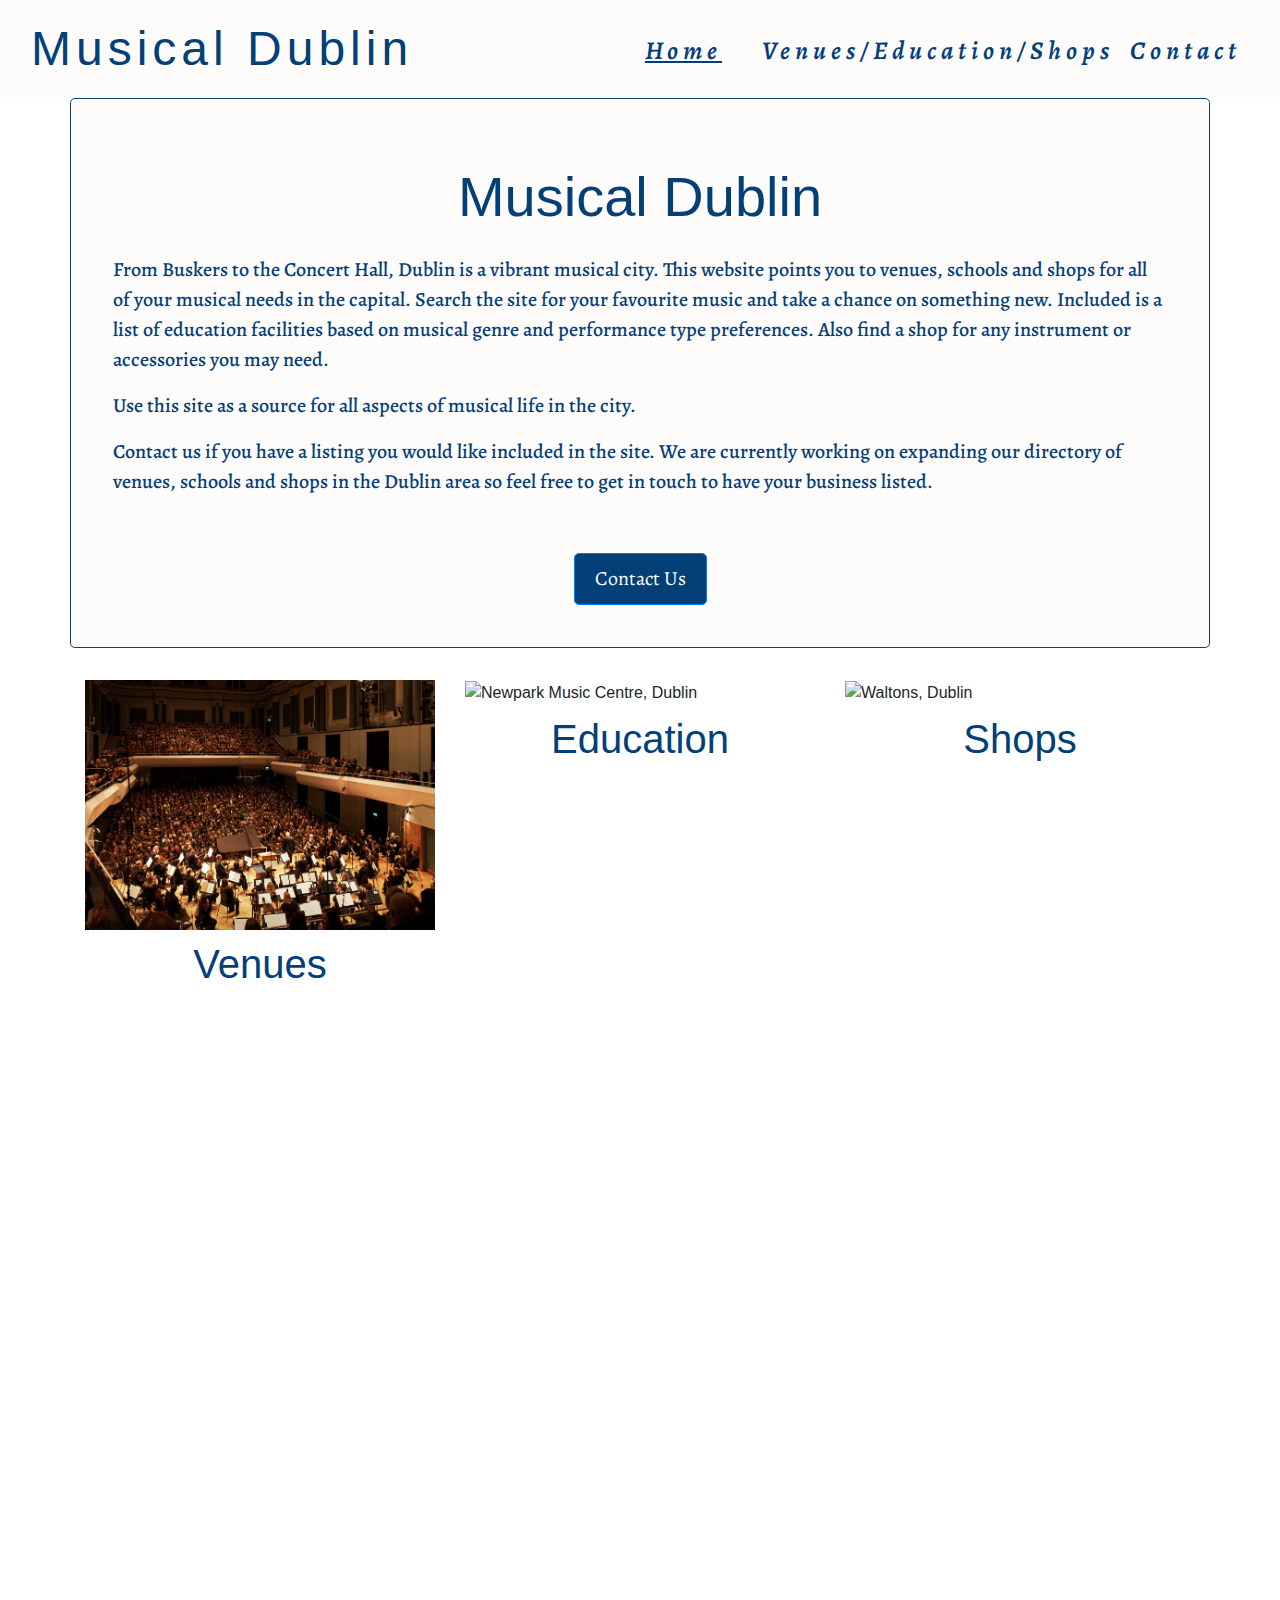
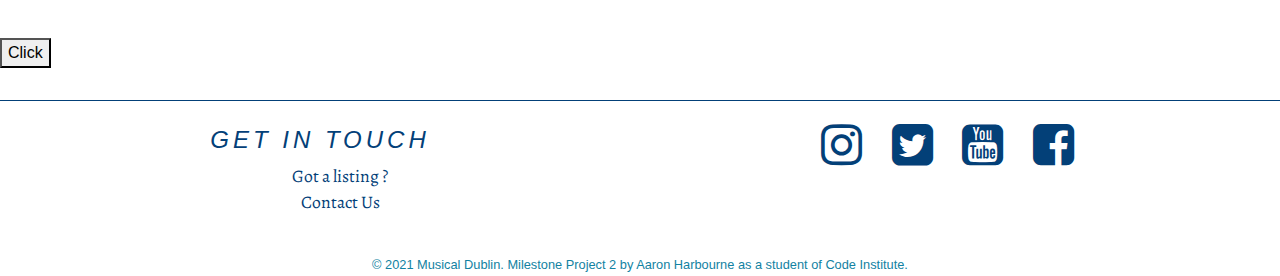
==== index.html @ c3a1e88f "Receive data from ticketmaster api" ====
<!DOCTYPE html>
<html lang="en">
<head>
    <meta charset="UTF-8">
    <meta name="viewport" content="width=device-width, initial-scale=1.0">
    <title>Home | Musical Dublin</title>
    <link rel="stylesheet" href="https://stackpath.bootstrapcdn.com/bootstrap/4.3.1/css/bootstrap.min.css" 
    integrity="sha384-ggOyR0iXCbMQv3Xipma34MD+dH/1fQ784/j6cY/iJTQUOhcWr7x9JvoRxT2MZw1T" crossorigin="anonymous" />
    <link href="https://cdn.jsdelivr.net/npm/bootstrap@5.0.0-beta2/dist/css/bootstrap.min.css" rel="stylesheet" 
    integrity="sha384-BmbxuPwQa2lc/FVzBcNJ7UAyJxM6wuqIj61tLrc4wSX0szH/Ev+nYRRuWlolflfl" crossorigin="anonymous">
    <link rel="stylesheet" href="https://stackpath.bootstrapcdn.com/font-awesome/4.7.0/css/font-awesome.min.css" 
    integrity="sha384-wvfXpqpZZVQGK6TAh5PVlGOfQNHSoD2xbE+QkPxCAFlNEevoEH3Sl0sibVcOQVnN" crossorigin="anonymous">
    <link rel="apple-touch-icon" sizes="180x180" href="./assets/images/apple-touch-icon.png">
    <link rel="icon" type="image/png" sizes="32x32" href="./assets/images/favicon-32x32.png">
    <link rel="icon" type="image/png" sizes="16x16" href="./assets/images/favicon-16x16.png">
    <link rel="manifest" href="./assets/images/site.webmanifest">
    <script src="https://code.jquery.com/jquery-3.6.0.js" 
    integrity="sha256-H+K7U5CnXl1h5ywQfKtSj8PCmoN9aaq30gDh27Xc0jk=" crossorigin="anonymous"></script>
    <link rel="stylesheet" type="text/css" href="./assets/css/style.css">
</head>
<body>
   <header>
       <nav class="navbar navbar-expand-lg navbar-dark bg-light">
  <div class="container-fluid">
    <a class="navbar-brand" href="index.html">Musical Dublin</a>
    <button class="navbar-toggler" type="button" data-bs-toggle="collapse" data-bs-target="#navbarNav" aria-controls="navbarNav" aria-expanded="false" aria-label="Toggle navigation">
      <span class="navbar-toggler-icon"></span>
    </button>
    <div class="collapse navbar-collapse flex-row-reverse" id="navbarNav">
      <ul class="navbar-nav">
        <li class="nav-item">
          <a class="nav-link active home-link" aria-current="page" href="index.html"><em>Home</em></a>
        </li>
        <li class="nav-item">
          <a class="nav-link" href="main.html"><em>Venues/Education/Shops</em></a>
        </li>
        <li class="nav-item">
          <a class="nav-link" href="contact.html"><em>Contact</em></a>
        </li>
      </ul>
    </div>
  </div>
</nav>
   </header>

<section>
    <div class="hero-image">
       
    <div class="jumbotron container jumotron-container">
  <h1 class="heading">Musical Dublin</h1>
  <p class="normal-text">From Buskers to the Concert Hall, Dublin is a vibrant musical city. This website points you to venues, schools and shops for all of
    your musical needs in the capital. Search the site for your favourite music and take a chance on something new. 
    Included is a list of education facilities based on musical genre and performance type preferences. Also find a shop
    for any instrument or accessories you may need.
</p>
<p class="normal-text">Use this site as a source for all aspects of musical life in the city.</p>
<p class="normal-text">Contact us if you have a listing you would like included in the site. We are currently working on expanding our
    directory of venues, schools and shops in the Dublin area so feel free to get in touch to have your business listed. 
</p>
<p class="center">
  <a type="button" class="btn btn-primary btn-lg" href="contact.html" role="button">Contact Us</a>
  </p>
</div>
</div>
</section>

<section>
    <div class="container">
  <div class="row">
    <div class="col-12 col-md-4">
      <img class="img-fluid index-images concert-hall" id="hall" data-type="venues" alt="National Concert Hall, Dublin" src="./assets/images/nch.jpg">
      <h2 class="heading3 ">Venues</h2>
      <div class="venues-mob-drop col-sm-12 d-md-none"></div> <!--uncommented this...might need to comment-->
    </div>
    <div class="col-12 col-md-4">
       <img class="img-fluid index-images education" id="edu" data-type="schools" alt="Newpark Music Centre, Dublin" src="./assets/images/newpark3.jpg">
       <h2 class="heading3 ">Education</h2>
       <div class="edu-mob-drop col-sm-12 d-md-none"></div>
    </div>
    <div class="col-12 col-md-4 ">
       <img class="img-fluid index-images shops" id="shop" data-type="shops" alt="Waltons, Dublin" src="./assets/images/music-shop.jpg">
       <h2 class="heading3 ">Shops</h2>
       <div class="shops-mob-drop col-sm-12 d-md-none"></div>
    </div>
  </div>
</div>
  <div class="container">
    <div class="row">
      <div class="d-none d-md-block col-md-4">
        <div class="venues-drop"></div>
      </div>
      <div class="col-12 col-md-8">
        <div id="map">  </div>
      </div>
    </div>
  </div>

  



</section>

<button id="apibtn">Click</button>




   










<footer>
<div class="container-fluid">
  <div class="row">
    <div class="col-12 col-sm-6 left">
      <h5 class="text-uppercase about center"><em>Get in touch</em></h5>
    <ul class="question center">
      <li><a href="contact.html">Got a listing ?</a></li>
      <li><a href="contact.html">Contact Us</a></li>
    </ul>
    </div>
    <div class="col-12 col-sm-6 center">
       <a class="social" href="https://www.instagram.com" target="_blank"><i class="fa fa-instagram" aria-hidden="true"></i></a>
      <a class="social" href="https://www.twitter.com" target="_blank"><i class="fa fa-twitter-square" aria-hidden="true"></i></a>
      <a class="social" href="https://www.youtube.com" target="_blank"><i class="fa fa-youtube-square" aria-hidden="true"></i></a>
      <a class="social" href="https://www.facebook.com" target="_blank"><i class="fa fa-facebook-square" aria-hidden="true"></i></a>
    </div>
  </div>
  <div class="row">
    <div class="col-12 copyright">
      <span><small>&copy; 2021 Musical Dublin. Milestone Project 2 by Aaron Harbourne as a student of Code Institute.</small></span>
    </div>
 </div>
</div>
</footer>
   








<script type="text/javascript" src="./assets/js/maps.js"></script>
<script type="text/javascript" src="./assets/js/script.js"></script>
<script src="https://unpkg.com/@googlemaps/markerclustererplus/dist/index.min.js"></script>

   <script
      src="https://maps.googleapis.com/maps/api/js?key=AIzaSyAnH_JU3kDVxfjVtZtrFHCsd9neP1W3_GU&callback=initMap&libraries=&v=weekly"
      async
    ></script>
   <script src="https://cdn.jsdelivr.net/npm/bootstrap@5.0.0-beta2/dist/js/bootstrap.bundle.min.js" 
   integrity="sha384-b5kHyXgcpbZJO/tY9Ul7kGkf1S0CWuKcCD38l8YkeH8z8QjE0GmW1gYU5S9FOnJ0" crossorigin="anonymous"></script>
</body>
</html>
---- assets/css/style.css ----
@import url('https://fonts.googleapis.com/css2?family=Alegreya:ital,wght@0,500;0,600;0,700;1,400;1,500&family=Permanent+Marker&display=swap');

/* * {
    background-color: #fefcfb;
}*/

/*---------------------------------------------Navbar*/

.navbar{
    background-color: #fefcfb !important;
}

.navbar-brand{
    font-size: 3rem;
    letter-spacing: 3px;
    color: #034078 !important;
    font-family: "Permanent Marker", sans-serif;
}

.nav-link {
    font-size: 2rem;
    letter-spacing: 5px;
    color: #034078 !important;
    font-family: "Alegreya", sans-serif;
    font-weight: 600;
}

.nav-link:hover {
    color: #1282A2 !important;
}

.home-link {
    margin-right: 1.5rem;
}

.navbar-toggler {
   background-color: #034078 !important;
   font-size: 1.5rem;
   
}

.active {
    text-decoration: underline;
}

/*---------------------------------------------Index*/

.jumbotron {
    /*height: 500px;*/
    height: 500px;
    width: 100%;
    background-color: #fefcfb;
    border: 1px solid #034078;
}

/*#image-text-outer {
    position: relative;
    height: 700px;
    width: 100%;
    overflow: hidden;
}

.image-index {
 height:700px;
 width: 100%;
}

.text-overlay {
    height: 600px;
    width: 600px;
    background-color: rgba(254, 252, 251, 0.9);
    position: absolute;
    top: 65px;
    bottom: 25%;
    left: 410px;
    border-radius: 15px;
    text-align: center;
    
}*/

.heading {
    font-family: "Permanent marker", sans-serif;
    font-size: 3.5rem;
    margin-top: 0px;
    margin-bottom: 25px;
    text-align: center;
    color: #034078;
}

.heading2 {
    font-family: "Permanent marker", sans-serif;
    font-size: 3.5rem;
    margin-top: 10px;
    margin-bottom: 0px;
    text-align: center;
    color: #034078;
}

.heading3 {
    font-family: "Permanent marker", sans-serif;
    font-size: 2.5rem;
    margin-top: 10px;
    margin-bottom: 0px;
    color: #034078;
    text-align: center;
}

.heading-left {
    font-family: "Permanent marker", sans-serif;
    font-size: 3rem;
    margin-top: 10px;
    margin-bottom: 0px;
    color: #034078;
    text-align: left;
    text-decoration: underline;
}

.normal-text {
    font-family: "Alegreya", sans-serif;
    font-weight: 500;
   font-size: 1.25rem;
   color: #034078;
   margin-left: 10px;
   margin-right: 10px;
}

.index-images {
    height: 250px;
    width: 100%;
    object-fit: cover;
}

.height {
    height: 400px;
    width: 100%;
}

.headers-below {
    font-size: 2rem;
    font-family: "Permanent marker", sans-serif;
    color: #034078;
    margin-top: 20px;
    margin-bottom: 20px;
}

.list {
    font-size: 1.25rem;
    font-family: "Alegreya", sans-serif;
    color: #1282A2;
    text-decoration: none;
    margin-top: 10px;
    margin-bottom: 10px;
}

.list:hover{
    color: #034078;
    text-decoration: none;
}

.images-below {
    width: 100%;
    height: 500px;
}

#map {
    width: 100%;
    height: 600px;
    margin-top: 50px;
}

.venues-drop {
    margin-top: 50px;
}

.info-window-header {
    font-size: 2.5rem;
    text-align: center;
    font-family: "Permanent marker", sans-serif;
    color: #034078;
}

.info-window-p {
    font-size: 1rem;
    text-align: left;
    font-family: "Alegreya", sans-serif;  
    color: #001F54;
}

.info-window-a {
    text-decoration: none;
    color: #1282A2;
}

.info-window-a:hover {
    text-decoration: underline;
    color: #001F54;
}

#error {
    font-family: "Alegreya", sans-serif;
    color: #FF0000;
    font-size: 1.25rem;
}

/*---------------------------------------------Footer*/

footer {
    height: 120px;
    border-top: 1px solid #034078;
    margin-top: 32px;
}

.copyright{
    text-align: center;
    bottom: 0;
    margin-top: 20px;
    color: #1282A2;
}

.social i {
    font-size: 3rem;
    color: #034078;
    margin-top: 20px;
    margin-right: 25px;
}

.social i:hover {
    color: #1282A2;
}

.about{
    margin-top: 25px;
    font-size: 1.5rem;
    font-family: "Permanent Marker", sans-serif;
    letter-spacing: 4px;
    color: #034078;
}

.about-text {
    font-family: "Alegreya", sans-serif;
    font-size: 1.1rem;
   
}

ul {
    margin-top: 5px;
}

.question li a {
    font-family: "Alegreya", sans-serif;
    font-size: 1.1rem;
    text-decoration: none;
    color: #034078;
    margin-top: 3px;
}

ul li {
  list-style-type: none;
}

/*---------------------------------------------main.html*/

/*.js-target1 {
    background-color: green;
}

.js-target2 {
    background-color: white;
}

.js-target3 {
    background-color: orange;
}

.js-container {
    height: 200px;
    width: 100%;
}*/

.heading3 {
    font-family: "Permanent marker", sans-serif;
    font-size: 2.5rem;
    margin-top: 10px;
    margin-bottom: 0px;
    text-align: center;
    color: #034078;
}

.heading-color-2{
    color: #1282a2;
}

/*---------------------------------------------Contact*/

.get-in-touch {
    margin-top: 25px;
}

.get-in-touch-submit {
    margin-bottom: 25px;
}

form {
    margin-top: 25px;
}

/*---------------------------------------------Buttons*/

 .btn {
    font-family: "Alegreya", sans-serif;
    background-color: #034078;
    color: #fefcfb;
    padding: 10px 20px 10px 20px;
    margin-top: 15px;
    text-align: center; 
    border-radius: 5px;
}

.btn:hover {
     background-color: #1282A2;
     border: 1px solid #034078;
}

/*---------------------------------------------Multiple Pages*/

.center {
    text-align: center;
}

.left {
    text-align: left;
}

/*---------------------------------------------Media Query*/

@media only screen and (max-width: 300px) {
    .navbar-brand {
        font-size: 1.5rem;
        letter-spacing: 0;
    }
    .navbar-toggler {
   font-size: 1rem;
   }

   .nav-link {
       font-size: 1rem;
   }

   .about h5{
    margin-top: 10px;
    font-size: .9rem;
    letter-spacing: 2px;
    text-align: center;
    margin-bottom: 10px;
}

.jumbotron {
    height: 1190px;
  width: 100%;
  text-align: left;
  border: 1px solid #034078;
}

.social i {
    font-size: 2.2rem;
    margin: 25px 25px 20px 0;
}

.about-text {
    font-size: .95rem;
    text-align: center; 
}

ul {
    margin-top: 10px;
}

.question li a {
    font-size: 1rem;
    list-style-type: square;
    text-align: center;
    margin-top: 20px;
}

.footer {
    height: 300px;
}

.copyright {
    margin-top: 10px;
    margin-bottom: 10px;
    font-size: .9rem;
}

}

@media only screen and (min-width: 320px) {
    .navbar-brand {
        font-size: 1.5rem;
        letter-spacing: 1px;
    }
   
    .navbar-toggler {
   font-size: 1rem;
   }

   .nav-link {
     font-size: 1.25rem;
   }

.jumbotron {
    height: 1075px;
  width: 100%;
  border: 1px solid #034078;
  border-left: 0;
  border-right: 0;
}

}

@media only screen and (min-width: 360px) {
    .navbar-brand {
        font-size: 1.75rem;
        letter-spacing: 3px;
    }
   
    .navbar-toggler {
   font-size: 1.25rem;
   }
   
   .nav-link {
     font-size: 1.5rem;
   }

   .jumbotron {
    height: 955px;
  width: 100%;
  border: 1px solid #034078;
}

.btn {
      margin-top: 20px;
  }
}

@media only screen and (min-width: 375px) and (max-width: 400px) {
    .navbar-brand {
        font-size: 1.75rem;
        letter-spacing: 3px;
    }
   
    .navbar-toggler {
   font-size: 1.25rem;
   }

   .nav-link {
     font-size: 1.5rem;
   }

   .jumbotron {
  border: 0;
  }

  .btn {
      margin-top: 35px;
  }
}

@media only screen and (min-width: 411px) {
    .navbar-brand {
        font-size: 2rem;
        letter-spacing: 5px;
    }
   
    .navbar-toggler {
   font-size: 1rem;
   }

   .nav-link {
     font-size: 1.5rem;
   }

   .jumbotron {
    height: 900px;
  width: 100%;
  border: 0;
  }

  .btn {
      margin-top: 40px;
  }
}

@media only screen and (min-width: 414px) {
    .navbar-brand {
        font-size: 1.75rem;
        letter-spacing: 3px;
    }
   
    .navbar-toggler {
   font-size: 1rem;
   }

   .nav-link {
     font-size: 1.75rem;
   }

   .jumbotron {
   border: 0;
   }

   .btn {
      margin-top: 40px;
  }
}

@media only screen and (min-width: 540px) {
    .navbar-brand {
        font-size: 2.5rem;
        letter-spacing: 5px;
    }
   
    .navbar-toggler {
   font-size: 1.5rem;
   }

   .nav-link {
     font-size: 1.5rem;
   }

   .jumbotron {
       height: 700px;
    border: 1px solid #034078;
 }
}

@media only screen and (min-width: 768px) {
    .navbar-brand {
        font-size: 3rem;
        letter-spacing: 5px;
    }
   
    .navbar-toggler {
   font-size: 1.75rem;
   }

   .nav-link {
     font-size: 2rem;
   }

   .jumbotron {
       height: 650px;
    border: 1px solid #034078;
 }
}

@media only screen and (min-width: 1000px) {
    .navbar-brand{
    font-size: 3rem;
    letter-spacing: 5px;
    }

    .navbar-toggler {
   font-size: 1.5rem;
   }

.nav-link {
    font-size: 1.6rem;
    letter-spacing: 1x;
}

.jumbotron {
       height: 550px;
    border: 1px solid #034078;
 }
}
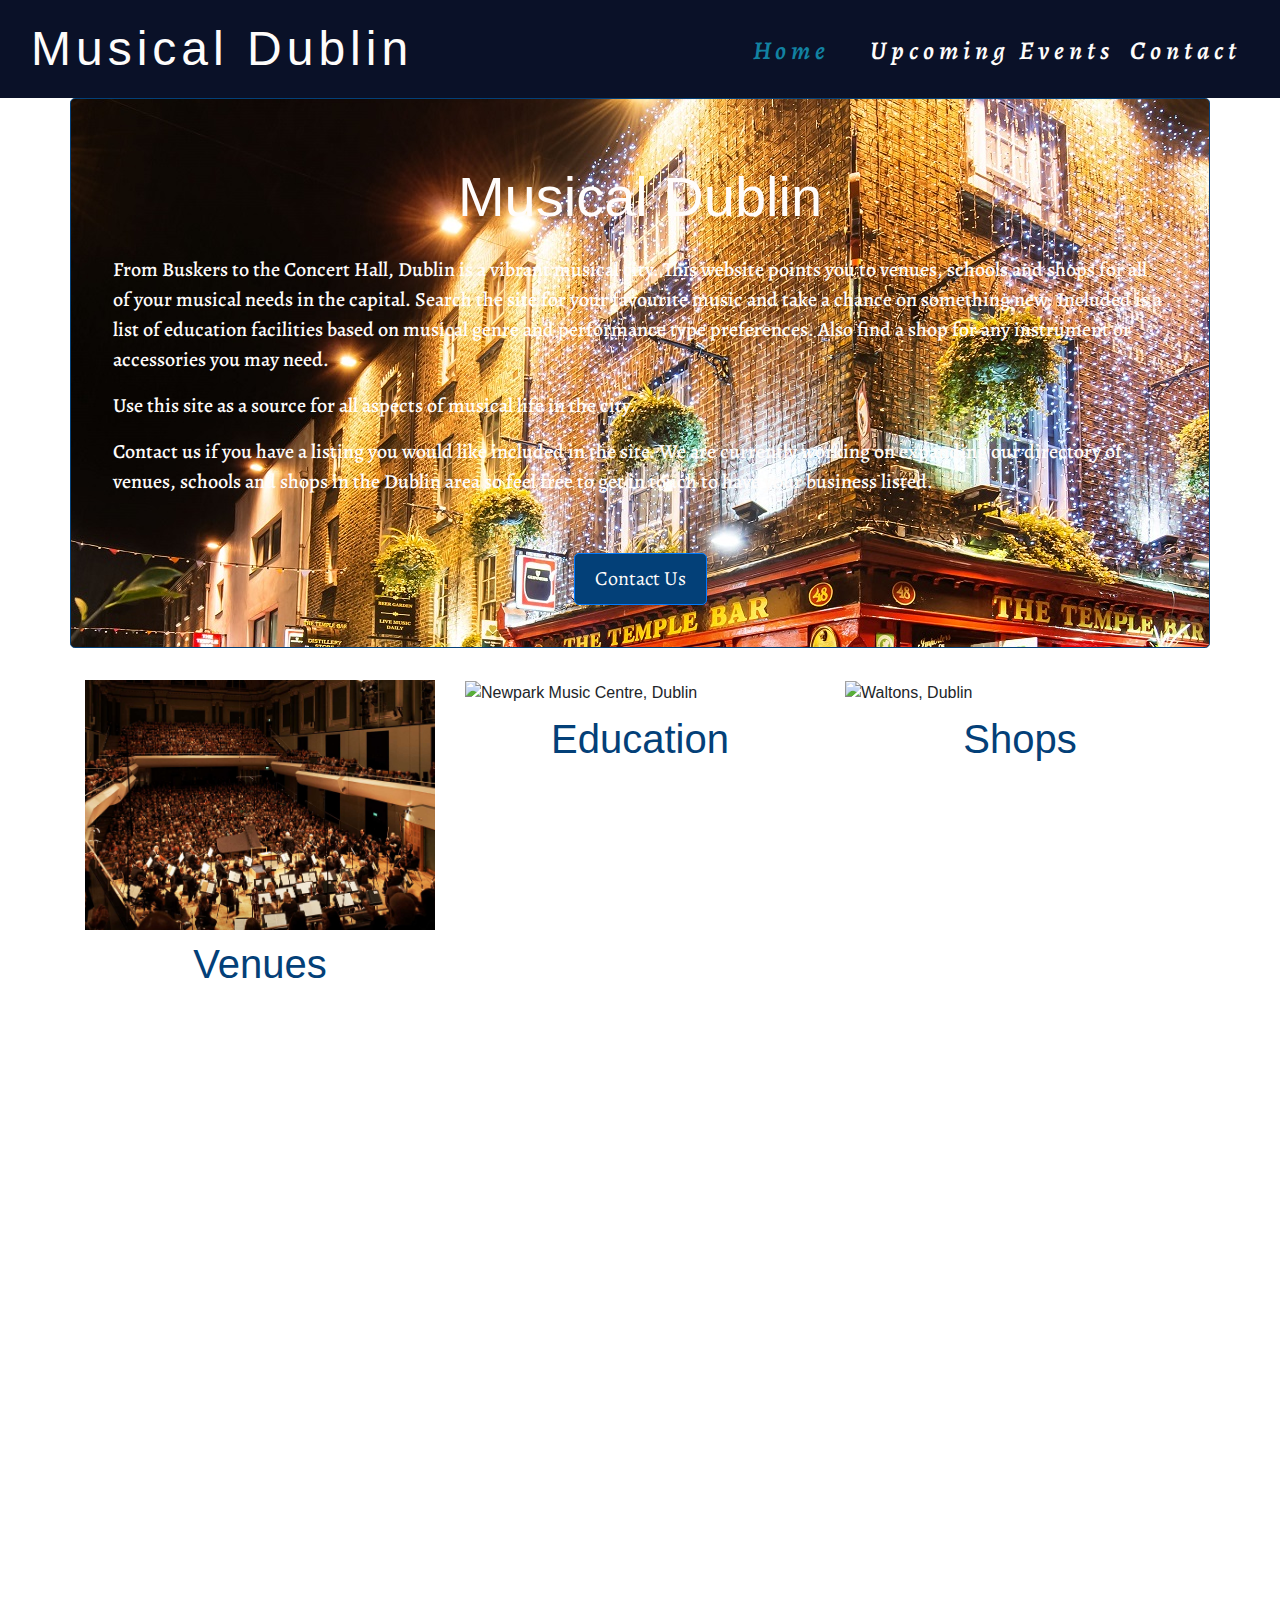
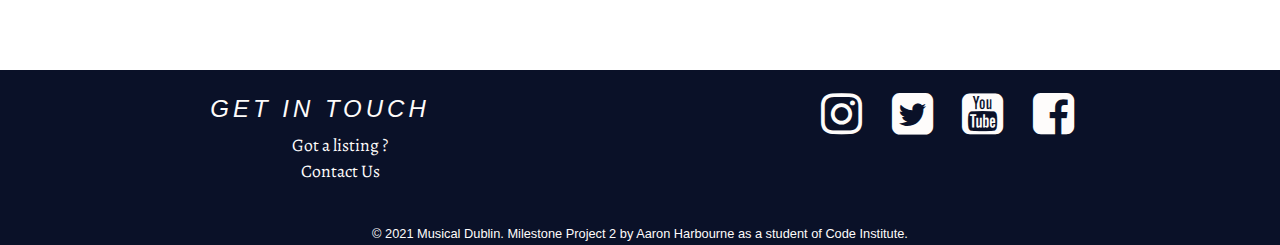
==== commit b57410fa: "Add jumbotron image to index" ====
--- a/index.html
+++ b/index.html
@@ -32,7 +32,7 @@
           <a class="nav-link active home-link" aria-current="page" href="index.html"><em>Home</em></a>
         </li>
         <li class="nav-item">
-          <a class="nav-link" href="main.html"><em>Venues/Education/Shops</em></a>
+          <a class="nav-link" href="events.html"><em>Upcoming Events</em></a>
         </li>
         <li class="nav-item">
           <a class="nav-link" href="contact.html"><em>Contact</em></a>
@@ -47,14 +47,14 @@
     <div class="hero-image">
        
     <div class="jumbotron container jumotron-container">
-  <h1 class="heading">Musical Dublin</h1>
-  <p class="normal-text">From Buskers to the Concert Hall, Dublin is a vibrant musical city. This website points you to venues, schools and shops for all of
+  <h1 class="heading-index">Musical Dublin</h1>
+  <p class="normal-text-index">From Buskers to the Concert Hall, Dublin is a vibrant musical city. This website points you to venues, schools and shops for all of
     your musical needs in the capital. Search the site for your favourite music and take a chance on something new. 
     Included is a list of education facilities based on musical genre and performance type preferences. Also find a shop
     for any instrument or accessories you may need.
 </p>
-<p class="normal-text">Use this site as a source for all aspects of musical life in the city.</p>
-<p class="normal-text">Contact us if you have a listing you would like included in the site. We are currently working on expanding our
+<p class="normal-text-index">Use this site as a source for all aspects of musical life in the city.</p>
+<p class="normal-text-index">Contact us if you have a listing you would like included in the site. We are currently working on expanding our
     directory of venues, schools and shops in the Dublin area so feel free to get in touch to have your business listed. 
 </p>
 <p class="center">
@@ -94,28 +94,7 @@
       </div>
     </div>
   </div>
-
-  
-
-
-
 </section>
-
-<button id="apibtn">Click</button>
-
-
-
-
-   
-
-
-
-
-
-
-
-
-
 
 <footer>
 <div class="container-fluid">
@@ -134,11 +113,9 @@
       <a class="social" href="https://www.facebook.com" target="_blank"><i class="fa fa-facebook-square" aria-hidden="true"></i></a>
     </div>
   </div>
-  <div class="row">
     <div class="col-12 copyright">
       <span><small>&copy; 2021 Musical Dublin. Milestone Project 2 by Aaron Harbourne as a student of Code Institute.</small></span>
     </div>
- </div>
 </div>
 </footer>
    
--- a/assets/css/style.css
+++ b/assets/css/style.css
@@ -1,26 +1,22 @@
 @import url('https://fonts.googleapis.com/css2?family=Alegreya:ital,wght@0,500;0,600;0,700;1,400;1,500&family=Permanent+Marker&display=swap');
 
-/* * {
-    background-color: #fefcfb;
-}*/
-
 /*---------------------------------------------Navbar*/
 
 .navbar{
-    background-color: #fefcfb !important;
+    background-color: #0A1128 !important; /* #fefcfb */
 }
 
 .navbar-brand{
     font-size: 3rem;
     letter-spacing: 3px;
-    color: #034078 !important;
+    color: #fefcfb !important;
     font-family: "Permanent Marker", sans-serif;
 }
 
 .nav-link {
     font-size: 2rem;
     letter-spacing: 5px;
-    color: #034078 !important;
+    color: #fefcfb !important;
     font-family: "Alegreya", sans-serif;
     font-weight: 600;
 }
@@ -34,23 +30,29 @@
 }
 
 .navbar-toggler {
-   background-color: #034078 !important;
+   background-color: #1282A2 !important;   
    font-size: 1.5rem;
+   border: 1px solid #fefcfb !important; 
    
 }
 
 .active {
-    text-decoration: underline;
+    color: #1282A2 !important;   
 }
 
 /*---------------------------------------------Index*/
 
 .jumbotron {
-    /*height: 500px;*/
     height: 500px;
     width: 100%;
-    background-color: #fefcfb;
-    border: 1px solid #034078;
+    background-image: url("/assets/images/temple-bar-2.jpg");
+    background-repeat: no-repeat;
+    background-attachment: fixed;
+    background-position: center;
+    /* background-color: #D8D8D8; */
+    border-left: .5px solid #1282A2;
+    border-bottom: .5px solid #1282A2;
+    border-right: .5px solid #1282A2;
 }
 
 /*#image-text-outer {
@@ -87,6 +89,24 @@
     color: #034078;
 }
 
+.heading-index {
+    font-family: "Permanent marker", sans-serif;
+    font-size: 3.5rem;
+    margin-top: 0px;
+    margin-bottom: 25px;
+    text-align: center;
+    color: #fefcfb;
+}
+
+.heading-alter {
+    font-family: "Permanent marker", sans-serif;
+    font-size: 3.5rem;
+    margin-top: 2rem;
+    margin-bottom: 25px;
+    text-align: center;
+    color: #034078;
+}
+
 .heading2 {
     font-family: "Permanent marker", sans-serif;
     font-size: 3.5rem;
@@ -124,6 +144,15 @@
    margin-right: 10px;
 }
 
+.normal-text-index {
+    font-family: "Alegreya", sans-serif;
+    font-weight: 500;
+   font-size: 1.25rem;
+   color: #fefcfb;
+   margin-left: 10px;
+   margin-right: 10px;
+}
+
 .index-images {
     height: 250px;
     width: 100%;
@@ -196,30 +225,39 @@
     color: #001F54;
 }
 
+.border-images {
+    border: 4px solid #1da1f2;
+}
+
+.image-border {
+    border: 2px solid #034078;
+}
+
 #error {
     font-family: "Alegreya", sans-serif;
-    color: #FF0000;
+    color: #FF0800;
     font-size: 1.25rem;
 }
 
 /*---------------------------------------------Footer*/
 
 footer {
-    height: 120px;
-    border-top: 1px solid #034078;
+    height: 175px;   /* 120px */
+    /*border-top: 1px solid #034078;*/
     margin-top: 32px;
+    background-color: #0A1128;
 }
 
 .copyright{
     text-align: center;
     bottom: 0;
     margin-top: 20px;
-    color: #1282A2;
+    color: #fefcfb; /* #1282A2 */
 }
 
 .social i {
     font-size: 3rem;
-    color: #034078;
+    color: #fefcfb; /* #034078 */
     margin-top: 20px;
     margin-right: 25px;
 }
@@ -233,7 +271,7 @@
     font-size: 1.5rem;
     font-family: "Permanent Marker", sans-serif;
     letter-spacing: 4px;
-    color: #034078;
+    color: #fefcfb; /* #034078 */
 }
 
 .about-text {
@@ -250,7 +288,15 @@
     font-family: "Alegreya", sans-serif;
     font-size: 1.1rem;
     text-decoration: none;
-    color: #034078;
+    color: #fefcfb; /* #034078 */
+    margin-top: 3px;
+}
+
+.question li a:hover {
+    font-family: "Alegreya", sans-serif;
+    font-size: 1.1rem;
+    text-decoration: none;
+    color: #1282A2; /* #034078 */
     margin-top: 3px;
 }
 
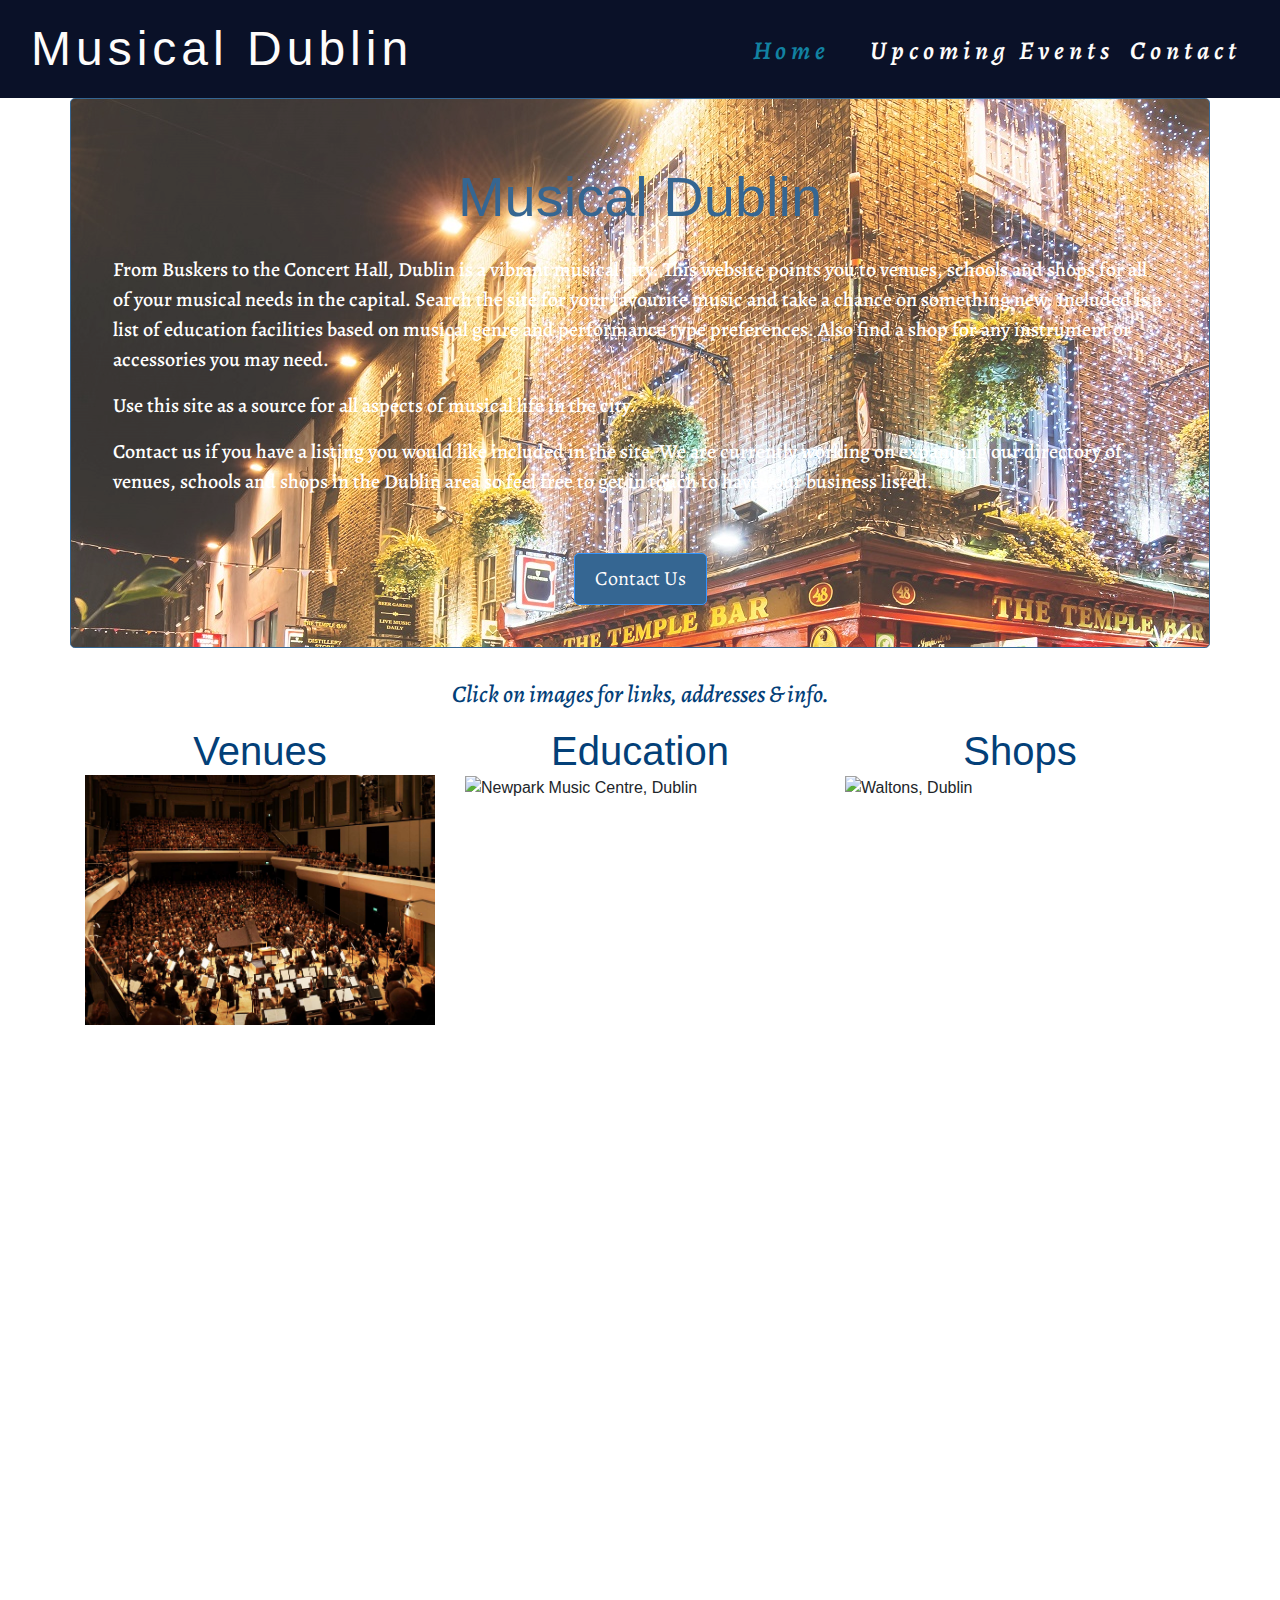
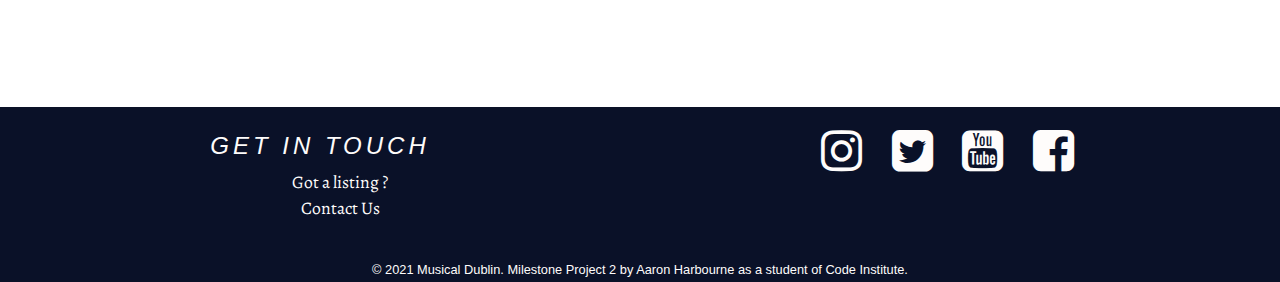
==== commit 90aa48cb: "Add headers above image links and info about images above them too" ====
--- a/index.html
+++ b/index.html
@@ -67,19 +67,24 @@
 <section>
     <div class="container">
   <div class="row">
+    <div class="col-12">
+      <h4 class="image-info"><em>Click on images for links, addresses & info.</em></h4>
+    </div>
     <div class="col-12 col-md-4">
+      <h2 class="heading3">Venues</h2>
       <img class="img-fluid index-images concert-hall" id="hall" data-type="venues" alt="National Concert Hall, Dublin" src="./assets/images/nch.jpg">
-      <h2 class="heading3 ">Venues</h2>
       <div class="venues-mob-drop col-sm-12 d-md-none"></div> <!--uncommented this...might need to comment-->
     </div>
     <div class="col-12 col-md-4">
+       <h2 class="heading3">Education</h2>
        <img class="img-fluid index-images education" id="edu" data-type="schools" alt="Newpark Music Centre, Dublin" src="./assets/images/newpark3.jpg">
-       <h2 class="heading3 ">Education</h2>
+      
        <div class="edu-mob-drop col-sm-12 d-md-none"></div>
     </div>
     <div class="col-12 col-md-4 ">
+      <h2 class="heading3">Shops</h2>
        <img class="img-fluid index-images shops" id="shop" data-type="shops" alt="Waltons, Dublin" src="./assets/images/music-shop.jpg">
-       <h2 class="heading3 ">Shops</h2>
+      
        <div class="shops-mob-drop col-sm-12 d-md-none"></div>
     </div>
   </div>
--- a/assets/css/style.css
+++ b/assets/css/style.css
@@ -46,6 +46,7 @@
     height: 500px;
     width: 100%;
     background-image: url("/assets/images/temple-bar-2.jpg");
+    opacity: 0.8;
     background-repeat: no-repeat;
     background-attachment: fixed;
     background-position: center;
@@ -55,31 +56,6 @@
     border-right: .5px solid #1282A2;
 }
 
-/*#image-text-outer {
-    position: relative;
-    height: 700px;
-    width: 100%;
-    overflow: hidden;
-}
-
-.image-index {
- height:700px;
- width: 100%;
-}
-
-.text-overlay {
-    height: 600px;
-    width: 600px;
-    background-color: rgba(254, 252, 251, 0.9);
-    position: absolute;
-    top: 65px;
-    bottom: 25%;
-    left: 410px;
-    border-radius: 15px;
-    text-align: center;
-    
-}*/
-
 .heading {
     font-family: "Permanent marker", sans-serif;
     font-size: 3.5rem;
@@ -95,7 +71,7 @@
     margin-top: 0px;
     margin-bottom: 25px;
     text-align: center;
-    color: #fefcfb;
+    color: #034078;
 }
 
 .heading-alter {
@@ -103,6 +79,12 @@
     font-size: 3.5rem;
     margin-top: 2rem;
     margin-bottom: 25px;
+    text-align: center;
+    color: #034078;
+}
+
+.image-info {
+    font-family: "Alegreya", sans-serif;
     text-align: center;
     color: #034078;
 }
@@ -148,7 +130,7 @@
     font-family: "Alegreya", sans-serif;
     font-weight: 500;
    font-size: 1.25rem;
-   color: #fefcfb;
+   color: #fff;
    margin-left: 10px;
    margin-right: 10px;
 }
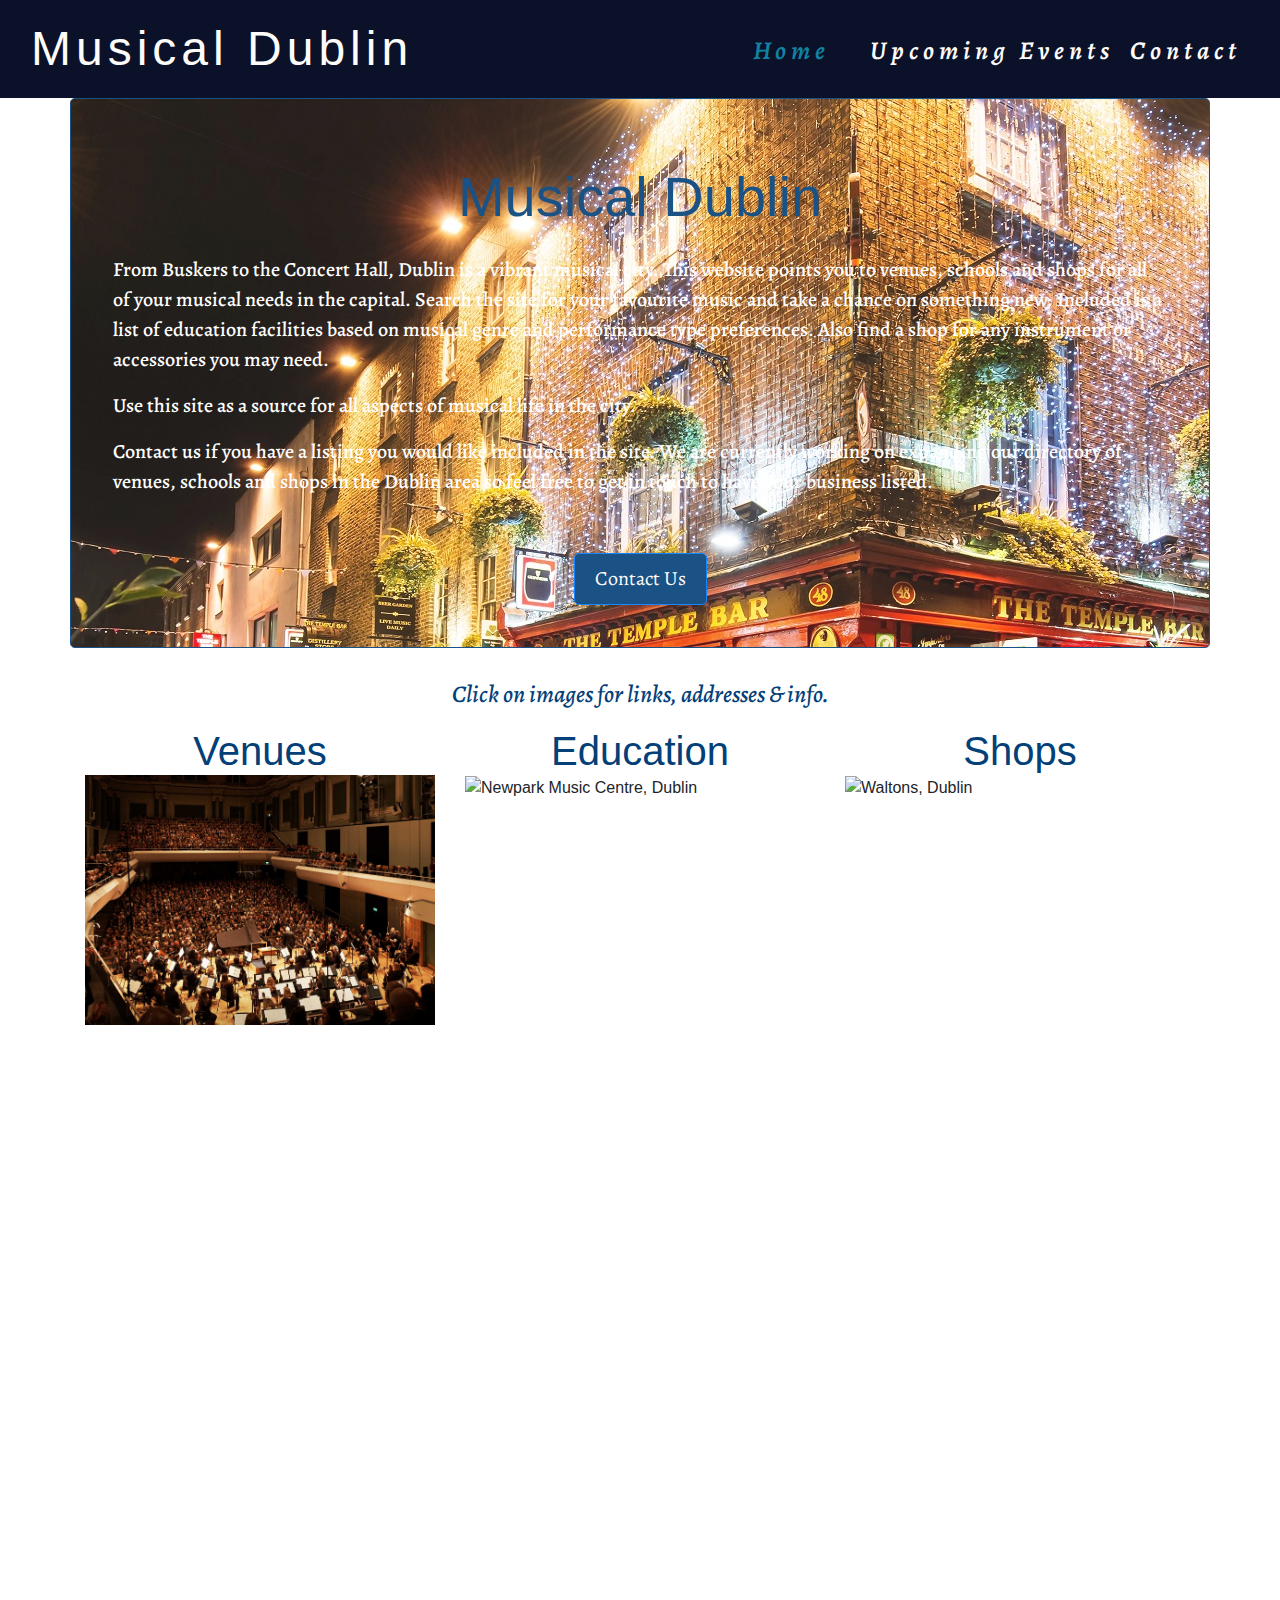
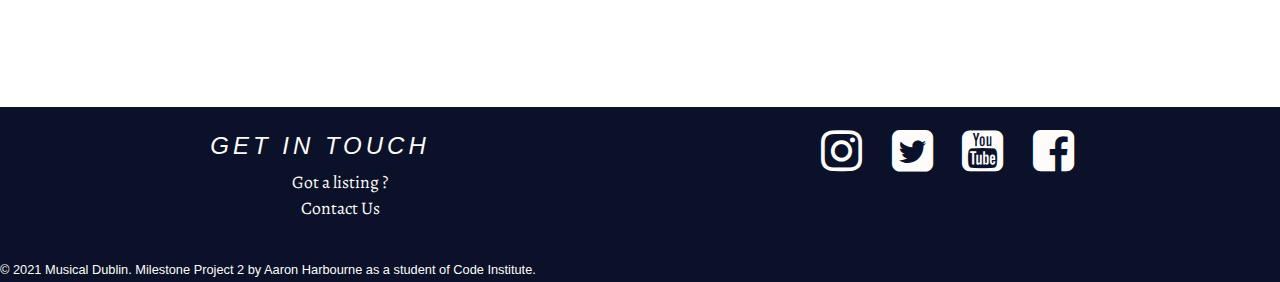
==== commit 7a8b8c48: "Add final image to jumbotron" ====
--- a/index.html
+++ b/index.html
@@ -14,8 +14,6 @@
     <link rel="icon" type="image/png" sizes="32x32" href="./assets/images/favicon-32x32.png">
     <link rel="icon" type="image/png" sizes="16x16" href="./assets/images/favicon-16x16.png">
     <link rel="manifest" href="./assets/images/site.webmanifest">
-    <script src="https://code.jquery.com/jquery-3.6.0.js" 
-    integrity="sha256-H+K7U5CnXl1h5ywQfKtSj8PCmoN9aaq30gDh27Xc0jk=" crossorigin="anonymous"></script>
     <link rel="stylesheet" type="text/css" href="./assets/css/style.css">
 </head>
 <body>
@@ -117,30 +115,20 @@
       <a class="social" href="https://www.youtube.com" target="_blank"><i class="fa fa-youtube-square" aria-hidden="true"></i></a>
       <a class="social" href="https://www.facebook.com" target="_blank"><i class="fa fa-facebook-square" aria-hidden="true"></i></a>
     </div>
+    <div class="row">
+      <div class="col-12 copyright">
+          <span><small>&copy; 2021 Musical Dublin. Milestone Project 2 by Aaron Harbourne as a student of Code Institute.</small></span>
+      </div>
   </div>
-    <div class="col-12 copyright">
-      <span><small>&copy; 2021 Musical Dublin. Milestone Project 2 by Aaron Harbourne as a student of Code Institute.</small></span>
-    </div>
+  </div>
 </div>
 </footer>
    
-
-
-
-
-
-
-
-
+<script src="https://code.jquery.com/jquery-3.6.0.js" integrity="sha256-H+K7U5CnXl1h5ywQfKtSj8PCmoN9aaq30gDh27Xc0jk=" crossorigin="anonymous"></script>
 <script type="text/javascript" src="./assets/js/maps.js"></script>
 <script type="text/javascript" src="./assets/js/script.js"></script>
 <script src="https://unpkg.com/@googlemaps/markerclustererplus/dist/index.min.js"></script>
-
-   <script
-      src="https://maps.googleapis.com/maps/api/js?key=AIzaSyAnH_JU3kDVxfjVtZtrFHCsd9neP1W3_GU&callback=initMap&libraries=&v=weekly"
-      async
-    ></script>
-   <script src="https://cdn.jsdelivr.net/npm/bootstrap@5.0.0-beta2/dist/js/bootstrap.bundle.min.js" 
-   integrity="sha384-b5kHyXgcpbZJO/tY9Ul7kGkf1S0CWuKcCD38l8YkeH8z8QjE0GmW1gYU5S9FOnJ0" crossorigin="anonymous"></script>
+<script src="https://maps.googleapis.com/maps/api/js?key=AIzaSyAnH_JU3kDVxfjVtZtrFHCsd9neP1W3_GU&callback=initMap&libraries=&v=weekly" async ></script>
+<script src="https://cdn.jsdelivr.net/npm/bootstrap@5.0.0-beta2/dist/js/bootstrap.bundle.min.js" integrity="sha384-b5kHyXgcpbZJO/tY9Ul7kGkf1S0CWuKcCD38l8YkeH8z8QjE0GmW1gYU5S9FOnJ0" crossorigin="anonymous"></script>
 </body>
 </html>--- a/assets/css/style.css
+++ b/assets/css/style.css
@@ -46,15 +46,17 @@
     height: 500px;
     width: 100%;
     background-image: url("/assets/images/temple-bar-2.jpg");
-    opacity: 0.8;
+    opacity: 0.9; 
     background-repeat: no-repeat;
     background-attachment: fixed;
     background-position: center;
-    /* background-color: #D8D8D8; */
+   
     border-left: .5px solid #1282A2;
     border-bottom: .5px solid #1282A2;
     border-right: .5px solid #1282A2;
 }
+
+ /* background-color: #D8D8D8; */
 
 .heading {
     font-family: "Permanent marker", sans-serif;
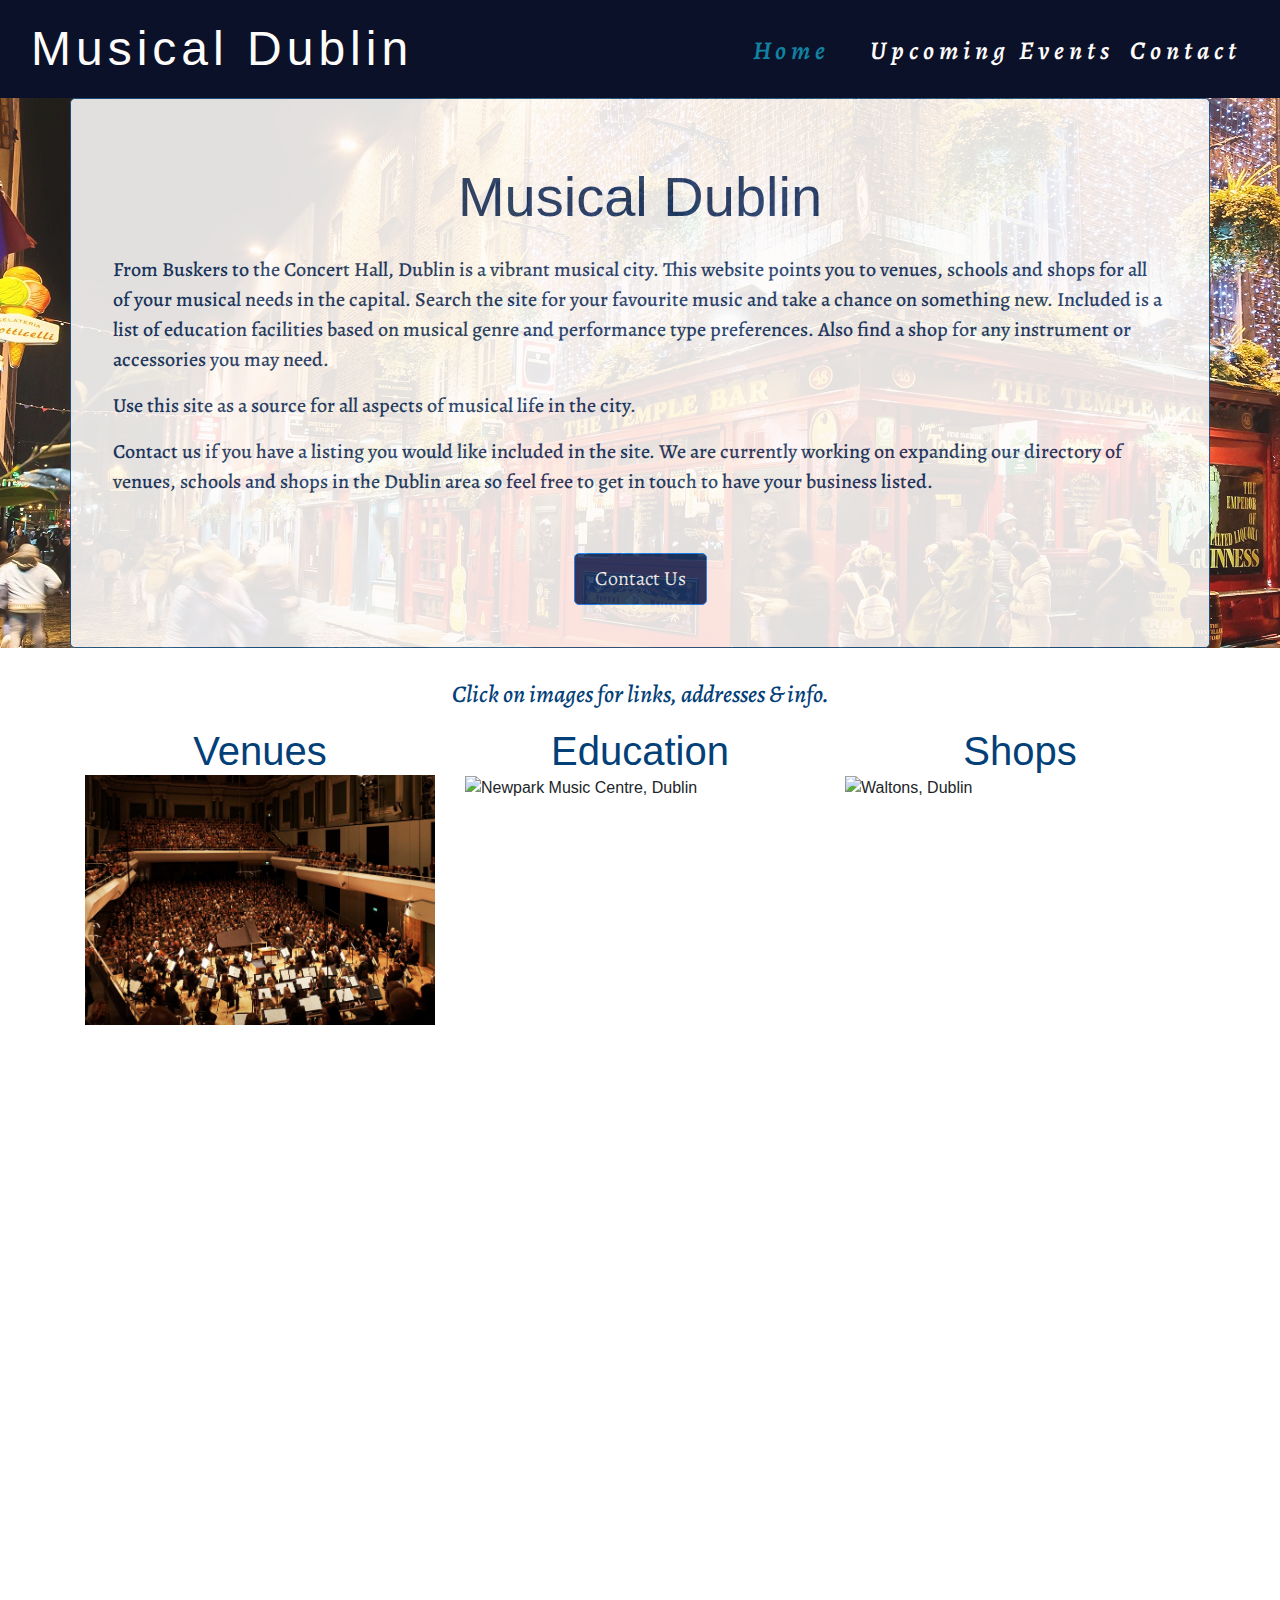
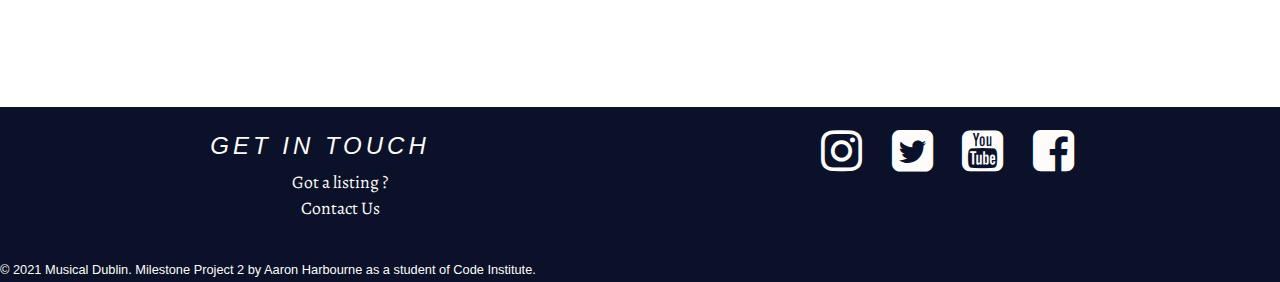
==== commit 003ae68e: "Put hero image in different div element" ====
--- a/index.html
+++ b/index.html
@@ -43,8 +43,7 @@
 
 <section>
     <div class="hero-image">
-       
-    <div class="jumbotron container jumotron-container">
+       <div class="jumbotron container jumotron-container">
   <h1 class="heading-index">Musical Dublin</h1>
   <p class="normal-text-index">From Buskers to the Concert Hall, Dublin is a vibrant musical city. This website points you to venues, schools and shops for all of
     your musical needs in the capital. Search the site for your favourite music and take a chance on something new. 
--- a/assets/css/style.css
+++ b/assets/css/style.css
@@ -45,18 +45,27 @@
 .jumbotron {
     height: 500px;
     width: 100%;
+    opacity: 0.875;
+    /*background-image: url("/assets/images/temple-bar-2.jpg");
+    opacity: 0.9; 
+    background-repeat: no-repeat;
+    background-attachment: fixed;
+    background-position: center; */
+    background-color: #fefcfb; 
+    border-left: .5px solid #1282A2;
+    border-bottom: .5px solid #1282A2;
+    border-right: .5px solid #1282A2;
+}
+
+ /* background-color: #D8D8D8; */
+
+.hero-image {
     background-image: url("/assets/images/temple-bar-2.jpg");
     opacity: 0.9; 
     background-repeat: no-repeat;
     background-attachment: fixed;
-    background-position: center;
-   
-    border-left: .5px solid #1282A2;
-    border-bottom: .5px solid #1282A2;
-    border-right: .5px solid #1282A2;
-}
-
- /* background-color: #D8D8D8; */
+    background-position: bottom;
+}
 
 .heading {
     font-family: "Permanent marker", sans-serif;
@@ -73,7 +82,7 @@
     margin-top: 0px;
     margin-bottom: 25px;
     text-align: center;
-    color: #034078;
+    color: #001F54;
 }
 
 .heading-alter {
@@ -132,7 +141,7 @@
     font-family: "Alegreya", sans-serif;
     font-weight: 500;
    font-size: 1.25rem;
-   color: #fff;
+   color: #001F54;
    margin-left: 10px;
    margin-right: 10px;
 }
@@ -338,7 +347,7 @@
 
  .btn {
     font-family: "Alegreya", sans-serif;
-    background-color: #034078;
+    background-color: #001F54;
     color: #fefcfb;
     padding: 10px 20px 10px 20px;
     margin-top: 15px;
@@ -347,8 +356,8 @@
 }
 
 .btn:hover {
-     background-color: #1282A2;
-     border: 1px solid #034078;
+     background-color: #034078;
+     border: 1px solid #001F54;
 }
 
 /*---------------------------------------------Multiple Pages*/
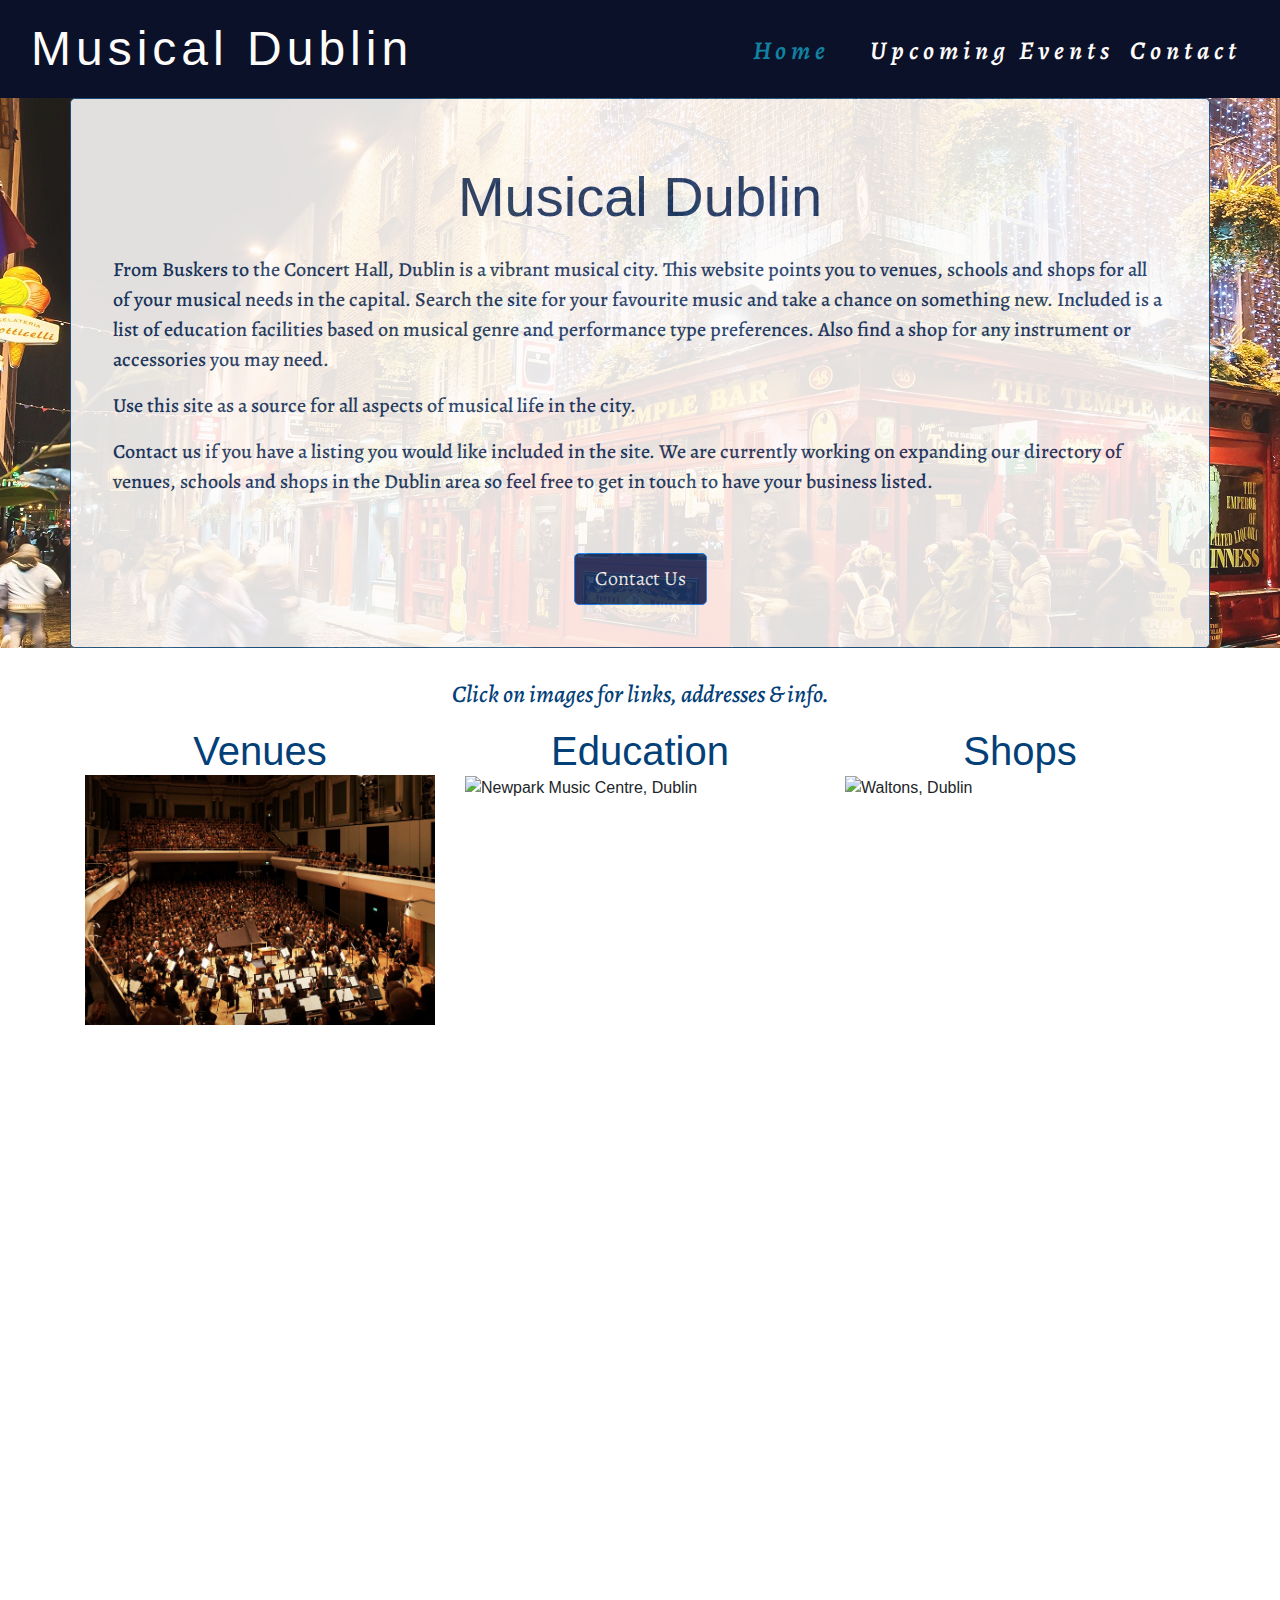
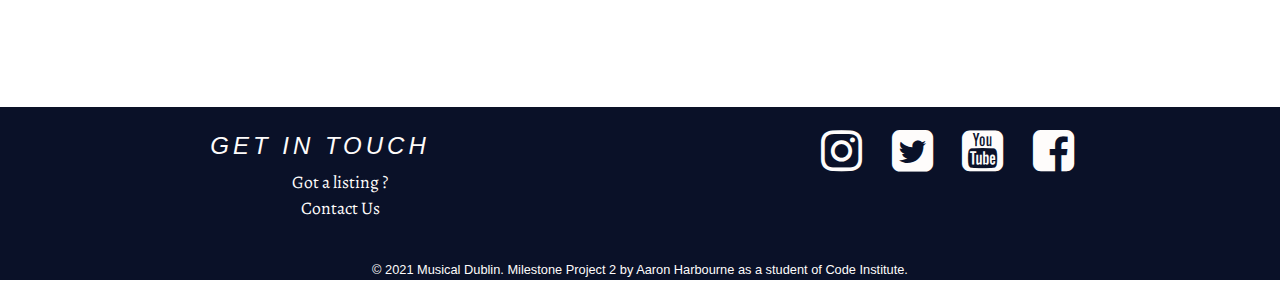
==== commit c818f071: "Return index.html to initial state pending bug fix" ====
--- a/index.html
+++ b/index.html
@@ -114,17 +114,15 @@
       <a class="social" href="https://www.youtube.com" target="_blank"><i class="fa fa-youtube-square" aria-hidden="true"></i></a>
       <a class="social" href="https://www.facebook.com" target="_blank"><i class="fa fa-facebook-square" aria-hidden="true"></i></a>
     </div>
-    <div class="row">
-      <div class="col-12 copyright">
+    <div class="col-12 copyright">
           <span><small>&copy; 2021 Musical Dublin. Milestone Project 2 by Aaron Harbourne as a student of Code Institute.</small></span>
-      </div>
-  </div>
+    </div>
   </div>
 </div>
 </footer>
    
 <script src="https://code.jquery.com/jquery-3.6.0.js" integrity="sha256-H+K7U5CnXl1h5ywQfKtSj8PCmoN9aaq30gDh27Xc0jk=" crossorigin="anonymous"></script>
-<script type="text/javascript" src="./assets/js/maps.js"></script>
+<script type="text/javascript" src="./assets/js/maps-try.js"></script>
 <script type="text/javascript" src="./assets/js/script.js"></script>
 <script src="https://unpkg.com/@googlemaps/markerclustererplus/dist/index.min.js"></script>
 <script src="https://maps.googleapis.com/maps/api/js?key=AIzaSyAnH_JU3kDVxfjVtZtrFHCsd9neP1W3_GU&callback=initMap&libraries=&v=weekly" async ></script>
--- a/assets/css/style.css
+++ b/assets/css/style.css
@@ -46,11 +46,6 @@
     height: 500px;
     width: 100%;
     opacity: 0.875;
-    /*background-image: url("/assets/images/temple-bar-2.jpg");
-    opacity: 0.9; 
-    background-repeat: no-repeat;
-    background-attachment: fixed;
-    background-position: center; */
     background-color: #fefcfb; 
     border-left: .5px solid #1282A2;
     border-bottom: .5px solid #1282A2;
@@ -60,11 +55,11 @@
  /* background-color: #D8D8D8; */
 
 .hero-image {
-    background-image: url("/assets/images/temple-bar-2.jpg");
+    background-image: url("../images/temple-bar-2.jpg") !important;
     opacity: 0.9; 
     background-repeat: no-repeat;
     background-attachment: fixed;
-    background-position: bottom;
+    background-position: bottom; 
 }
 
 .heading {
@@ -100,6 +95,13 @@
     color: #034078;
 }
 
+.small-text {
+    font-family: "Alegreya", sans-serif;
+    text-align: left;
+    color: #034078;
+    font-size: 1rem;
+}
+
 .heading2 {
     font-family: "Permanent marker", sans-serif;
     font-size: 3.5rem;
@@ -120,7 +122,7 @@
 
 .heading-left {
     font-family: "Permanent marker", sans-serif;
-    font-size: 3rem;
+    font-size: 2.75rem;
     margin-top: 10px;
     margin-bottom: 0px;
     color: #034078;
@@ -158,7 +160,7 @@
 }
 
 .headers-below {
-    font-size: 2rem;
+    font-size: 1.75rem;
     font-family: "Permanent marker", sans-serif;
     color: #034078;
     margin-top: 20px;
@@ -177,6 +179,10 @@
 .list:hover{
     color: #034078;
     text-decoration: none;
+}
+
+.list-js {
+    margin-bottom: 1rem;
 }
 
 .images-below {
@@ -235,8 +241,7 @@
 /*---------------------------------------------Footer*/
 
 footer {
-    height: 175px;   /* 120px */
-    /*border-top: 1px solid #034078;*/
+    height: 175px;   /* 175px */
     margin-top: 32px;
     background-color: #0A1128;
 }
@@ -270,7 +275,6 @@
 .about-text {
     font-family: "Alegreya", sans-serif;
     font-size: 1.1rem;
-   
 }
 
 ul {
@@ -298,23 +302,6 @@
 }
 
 /*---------------------------------------------main.html*/
-
-/*.js-target1 {
-    background-color: green;
-}
-
-.js-target2 {
-    background-color: white;
-}
-
-.js-target3 {
-    background-color: orange;
-}
-
-.js-container {
-    height: 200px;
-    width: 100%;
-}*/
 
 .heading3 {
     font-family: "Permanent marker", sans-serif;
@@ -410,6 +397,10 @@
     text-align: center; 
 }
 
+footer {
+    height: 289px;   
+}
+
 ul {
     margin-top: 10px;
 }
@@ -431,6 +422,12 @@
     font-size: .9rem;
 }
 
+}
+
+@media only screen and (min-width: 300px) {
+    footer {
+        height: 292px;
+    }
 }
 
 @media only screen and (min-width: 320px) {
@@ -455,6 +452,10 @@
   border-right: 0;
 }
 
+footer {
+    height: 289px;   
+}
+
 }
 
 @media only screen and (min-width: 360px) {
@@ -571,6 +572,16 @@
        height: 700px;
     border: 1px solid #034078;
  }
+
+ footer {
+    height: 265px;   
+}
+}
+
+@media only screen and (min-width: 577px) {
+    footer {
+        height: 204px;   
+    }
 }
 
 @media only screen and (min-width: 768px) {
@@ -591,6 +602,10 @@
        height: 650px;
     border: 1px solid #034078;
  }
+
+ footer {
+    height: 173px;   
+}
 }
 
 @media only screen and (min-width: 1000px) {
@@ -612,5 +627,9 @@
        height: 550px;
     border: 1px solid #034078;
  }
-}
-
+
+ footer {
+    height: 173px;   
+}
+}
+
